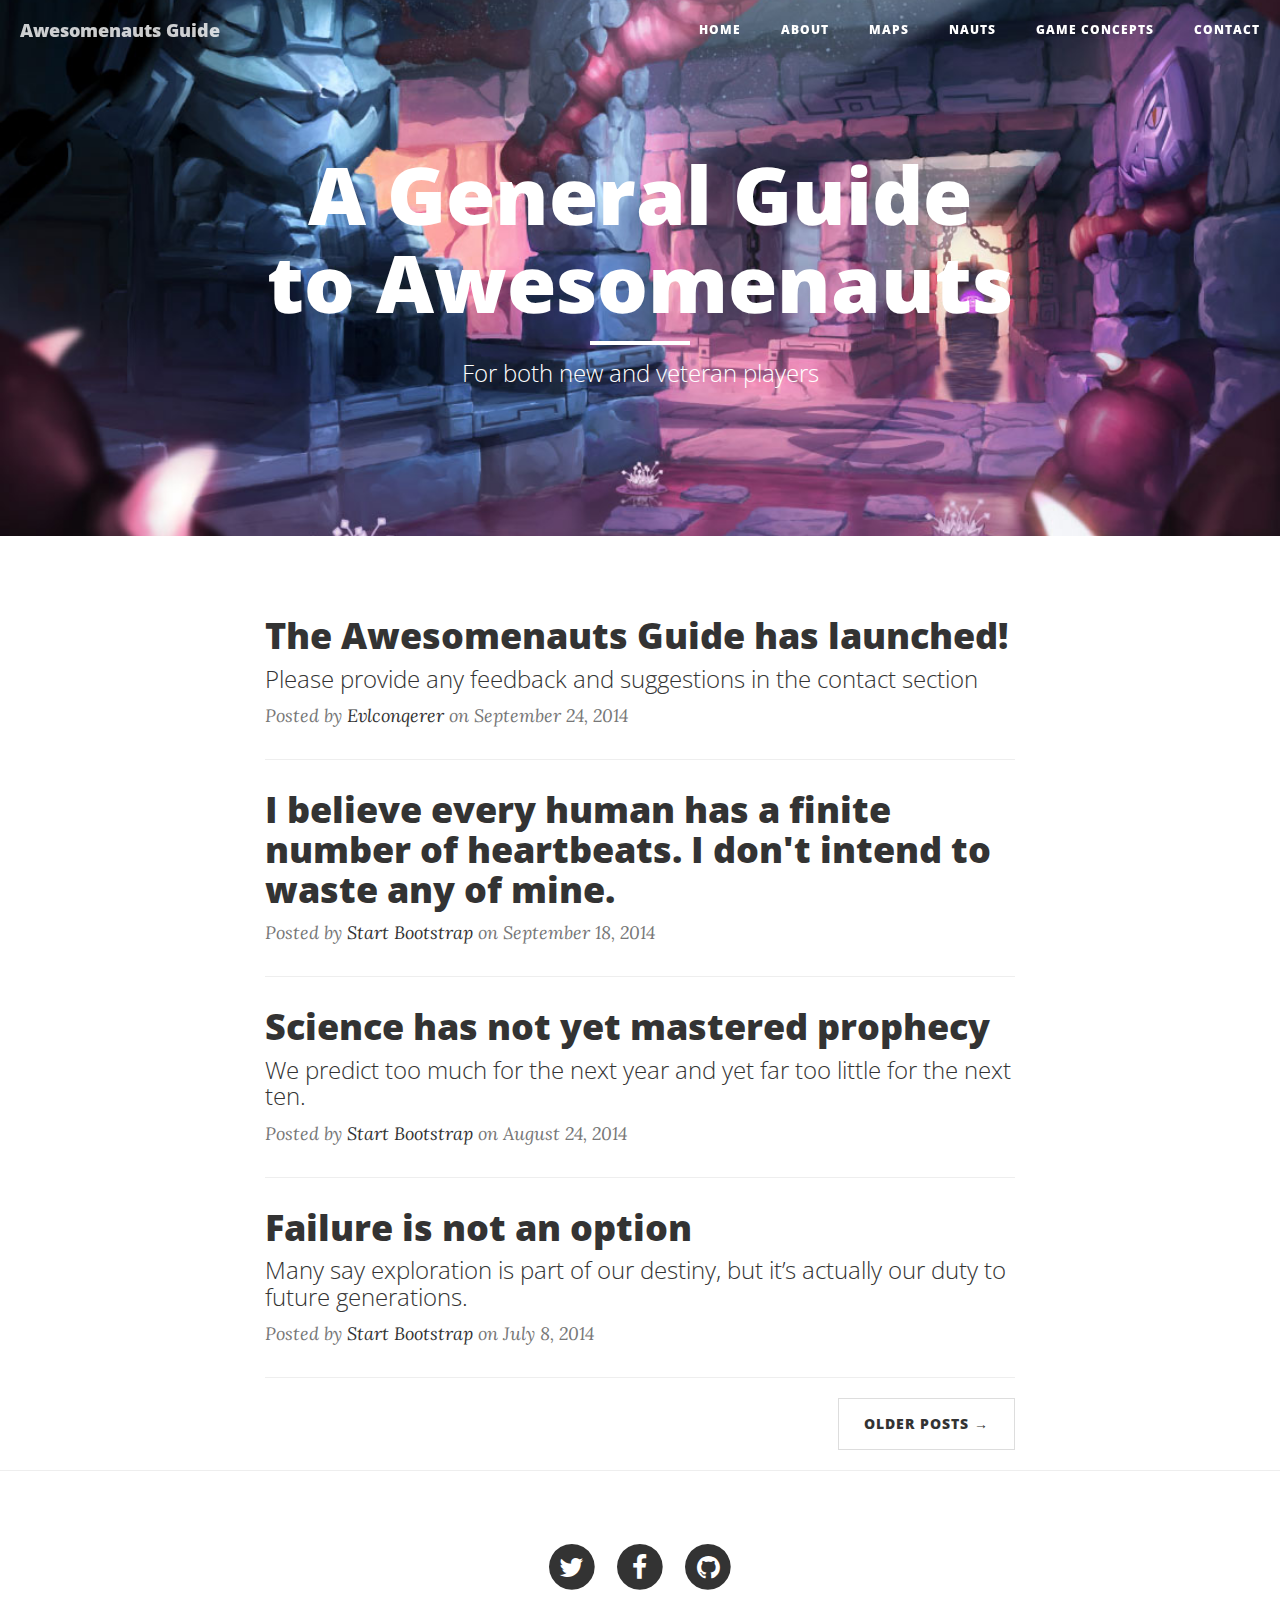
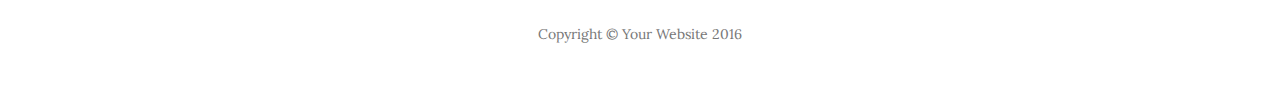
==== index.html @ 8c8aae03 "added structure" ====
<!DOCTYPE html>
<html lang="en">

<head>

    <meta charset="utf-8">
    <meta http-equiv="X-UA-Compatible" content="IE=edge">
    <meta name="viewport" content="width=device-width, initial-scale=1">
    <meta name="description" content="">
    <meta name="author" content="">

    <title>Awesomenauts Guide</title>

    <!-- Bootstrap Core CSS -->
    <link href="vendor/bootstrap/css/bootstrap.min.css" rel="stylesheet">

    <!-- Theme CSS -->
    <link href="css/clean-blog.min.css" rel="stylesheet">

    <!-- Custom Fonts -->
    <link href="vendor/font-awesome/css/font-awesome.min.css" rel="stylesheet" type="text/css">
    <link href='https://fonts.googleapis.com/css?family=Lora:400,700,400italic,700italic' rel='stylesheet' type='text/css'>
    <link href='https://fonts.googleapis.com/css?family=Open+Sans:300italic,400italic,600italic,700italic,800italic,400,300,600,700,800' rel='stylesheet' type='text/css'>

    <!-- HTML5 Shim and Respond.js IE8 support of HTML5 elements and media queries -->
    <!-- WARNING: Respond.js doesn't work if you view the page via file:// -->
    <!--[if lt IE 9]>
        <script src="https://oss.maxcdn.com/libs/html5shiv/3.7.0/html5shiv.js"></script>
        <script src="https://oss.maxcdn.com/libs/respond.js/1.4.2/respond.min.js"></script>
    <![endif]-->

</head>

<body>

    <!-- Navigation -->
    <nav class="navbar navbar-default navbar-custom navbar-fixed-top">
        <div class="container-fluid">
            <!-- Brand and toggle get grouped for better mobile display -->
            <div class="navbar-header page-scroll">
                <button type="button" class="navbar-toggle" data-toggle="collapse" data-target="#bs-example-navbar-collapse-1">
                    <span class="sr-only">Toggle navigation</span>
                    Menu <i class="fa fa-bars"></i>
                </button>
                <a class="navbar-brand" href="index.html">Awesomenauts Guide</a>
                <!-- change later to logo -->
            </div>

            <!-- Collect the nav links, forms, and other content for toggling -->
            <div class="collapse navbar-collapse" id="bs-example-navbar-collapse-1">
                <ul class="nav navbar-nav navbar-right">
                    <li>
                        <a href="index.html">Home</a>
                    </li>
                    <li>
                        <a href="about.html">About</a>
                    </li>
                    <li>
                        <a href="maps.html">Maps</a>
                    </li>
                    <li>
                        <a href="nauts.html">Nauts</a>
                    </li>
                    <li>
                        <a href="concepts.html">Game Concepts</a>
                    </li>
                    <li>
                        <a href="contact.html">Contact</a>
                    </li>
                </ul>
            </div>
            <!-- /.navbar-collapse -->
        </div>
        <!-- /.container -->
    </nav>

    <!-- Page Header -->
    <!-- Set your background image for this header on the line below. -->
    <header class="intro-header" style="background-image: url('img/Aigullon.jpg')">
        <div class="container">
            <div class="row">
                <div class="col-lg-8 col-lg-offset-2 col-md-10 col-md-offset-1">
                    <div class="site-heading">
                        <h1>A General Guide to Awesomenauts</h1>
                        <hr class="small">
                        <span class="subheading">For both new and veteran players</span>
                    </div>
                </div>
            </div>
        </div>
    </header>

    <!-- Main Content -->
    <div class="container">
        <div class="row">
            <div class="col-lg-8 col-lg-offset-2 col-md-10 col-md-offset-1">
                <div class="post-preview">
                    <a href="post.html">
                        <h2 class="post-title">
                            The Awesomenauts Guide has launched!
                        </h2>
                        <h3 class="post-subtitle">
                            Please provide any feedback and suggestions in the contact section
                        </h3>
                    </a>
                    <p class="post-meta">Posted by <a href="#">Evlconqerer</a> on September 24, 2014</p>
                </div>
                <hr>
                <div class="post-preview">
                    <a href="post.html">
                        <h2 class="post-title">
                            I believe every human has a finite number of heartbeats. I don't intend to waste any of mine.
                        </h2>
                    </a>
                    <p class="post-meta">Posted by <a href="#">Start Bootstrap</a> on September 18, 2014</p>
                </div>
                <hr>
                <div class="post-preview">
                    <a href="post.html">
                        <h2 class="post-title">
                            Science has not yet mastered prophecy
                        </h2>
                        <h3 class="post-subtitle">
                            We predict too much for the next year and yet far too little for the next ten.
                        </h3>
                    </a>
                    <p class="post-meta">Posted by <a href="#">Start Bootstrap</a> on August 24, 2014</p>
                </div>
                <hr>
                <div class="post-preview">
                    <a href="post.html">
                        <h2 class="post-title">
                            Failure is not an option
                        </h2>
                        <h3 class="post-subtitle">
                            Many say exploration is part of our destiny, but it’s actually our duty to future generations.
                        </h3>
                    </a>
                    <p class="post-meta">Posted by <a href="#">Start Bootstrap</a> on July 8, 2014</p>
                </div>
                <hr>
                <!-- Pager -->
                <ul class="pager">
                    <li class="next">
                        <a href="#">Older Posts &rarr;</a>
                    </li>
                </ul>
            </div>
        </div>
    </div>

    <hr>

    <!-- Footer -->
    <footer>
        <div class="container">
            <div class="row">
                <div class="col-lg-8 col-lg-offset-2 col-md-10 col-md-offset-1">
                    <ul class="list-inline text-center">
                        <li>
                            <a href="#">
                                <span class="fa-stack fa-lg">
                                    <i class="fa fa-circle fa-stack-2x"></i>
                                    <i class="fa fa-twitter fa-stack-1x fa-inverse"></i>
                                </span>
                            </a>
                        </li>
                        <li>
                            <a href="#">
                                <span class="fa-stack fa-lg">
                                    <i class="fa fa-circle fa-stack-2x"></i>
                                    <i class="fa fa-facebook fa-stack-1x fa-inverse"></i>
                                </span>
                            </a>
                        </li>
                        <li>
                            <a href="#">
                                <span class="fa-stack fa-lg">
                                    <i class="fa fa-circle fa-stack-2x"></i>
                                    <i class="fa fa-github fa-stack-1x fa-inverse"></i>
                                </span>
                            </a>
                        </li>
                    </ul>
                    <p class="copyright text-muted">Copyright &copy; Your Website 2016</p>
                </div>
            </div>
        </div>
    </footer>

    <!-- jQuery -->
    <script src="vendor/jquery/jquery.min.js"></script>

    <!-- Bootstrap Core JavaScript -->
    <script src="vendor/bootstrap/js/bootstrap.min.js"></script>

    <!-- Contact Form JavaScript -->
    <script src="js/jqBootstrapValidation.js"></script>
    <script src="js/contact_me.js"></script>

    <!-- Theme JavaScript -->
    <script src="js/clean-blog.min.js"></script>

</body>

</html>
---- css/clean-blog.min.css ----
/*!
 * Start Bootstrap - Clean Blog v3.3.7+1 (http://startbootstrap.com/template-overviews/clean-blog)
 * Copyright 2013-2017 Start Bootstrap
 * Licensed under MIT (https://github.com/BlackrockDigital/startbootstrap/blob/gh-pages/LICENSE)
 */a,body{color:#333}.navbar-custom .nav li a,.navbar-custom .navbar-brand,h1,h2,h3,h4,h5,h6{font-weight:800}.caption,.intro-header .page-heading,.intro-header .site-heading,footer .copyright{text-align:center}body{font-family:Lora,'Times New Roman',serif;font-size:20px;-webkit-tap-highlight-color:#0085A1}.intro-header .page-heading .subheading,.intro-header .post-heading .subheading,.intro-header .site-heading .subheading,.navbar-custom,h1,h2,h3,h4,h5,h6{font-family:'Open Sans','Helvetica Neue',Helvetica,Arial,sans-serif}p{line-height:1.5;margin:30px 0}p a{text-decoration:underline}a:focus,a:hover{color:#0085A1}a img:focus,a img:hover{cursor:zoom-in}blockquote{color:#777;font-style:italic}hr.small{max-width:100px;margin:15px auto;border-width:4px;border-color:#fff}.navbar-custom{position:absolute;top:0;left:0;width:100%;z-index:3}.navbar-custom .navbar-header .navbar-toggle{color:#777;font-weight:800;text-transform:uppercase;font-size:12px}.navbar-custom .nav li a{text-transform:uppercase;font-size:12px;letter-spacing:1px}@media only screen and (min-width:768px){.navbar-custom{background:0 0;border-bottom:1px solid transparent}.navbar-custom .navbar-brand{color:#fff;padding:20px}.navbar-custom .navbar-brand:focus,.navbar-custom .navbar-brand:hover{color:rgba(255,255,255,.8)}.navbar-custom .nav li a{color:#fff;padding:20px}.navbar-custom .nav li a:focus,.navbar-custom .nav li a:hover{color:rgba(255,255,255,.8)}.navbar-custom .nav li ul.dropdown-menu a{color:#333}.navbar-custom .nav li ul.dropdown-menu a:focus,.navbar-custom .nav li ul.dropdown-menu a:hover{color:#0085A1}}@media only screen and (min-width:1170px){.navbar-custom{-webkit-transition:background-color .3s;-moz-transition:background-color .3s;transition:background-color .3s;-webkit-transform:translate3d(0,0,0);-moz-transform:translate3d(0,0,0);-ms-transform:translate3d(0,0,0);-o-transform:translate3d(0,0,0);transform:translate3d(0,0,0);-webkit-backface-visibility:hidden;backface-visibility:hidden}.navbar-custom.is-fixed{position:fixed;top:-61px;background-color:rgba(255,255,255,.9);border-bottom:1px solid #f2f2f2;-webkit-transition:-webkit-transform .3s;-moz-transition:-moz-transform .3s;transition:transform .3s}.navbar-custom.is-fixed .navbar-brand{color:#333}.navbar-custom.is-fixed .navbar-brand:focus,.navbar-custom.is-fixed .navbar-brand:hover{color:#0085A1}.navbar-custom.is-fixed .nav li a{color:#333}.navbar-custom.is-fixed .nav li a:focus,.navbar-custom.is-fixed .nav li a:hover{color:#0085A1}.navbar-custom.is-visible{-webkit-transform:translate3d(0,100%,0);-moz-transform:translate3d(0,100%,0);-ms-transform:translate3d(0,100%,0);-o-transform:translate3d(0,100%,0);transform:translate3d(0,100%,0)}}.intro-header{background:center center no-repeat;-webkit-background-size:cover;-moz-background-size:cover;background-size:cover;-o-background-size:cover;margin-bottom:50px}.intro-header .page-heading,.intro-header .post-heading,.intro-header .site-heading{padding:100px 0 50px;color:#fff}.intro-header .page-heading h1,.intro-header .site-heading h1{margin-top:0;font-size:50px}.intro-header .page-heading .subheading,.intro-header .site-heading .subheading{font-size:24px;line-height:1.1;display:block;font-weight:300;margin:10px 0 0}@media only screen and (min-width:768px){.intro-header .page-heading,.intro-header .post-heading,.intro-header .site-heading{padding:150px 0}.intro-header .page-heading h1,.intro-header .site-heading h1{font-size:80px}}.intro-header .post-heading h1{font-size:35px}.intro-header .post-heading .meta,.intro-header .post-heading .subheading{line-height:1.1;display:block}.intro-header .post-heading .subheading{font-size:24px;margin:10px 0 30px;font-weight:600}.intro-header .post-heading .meta{font-family:Lora,'Times New Roman',serif;font-style:italic;font-weight:300;font-size:20px}.intro-header .post-heading .meta a{color:#fff}@media only screen and (min-width:768px){.intro-header .post-heading h1{font-size:55px}.intro-header .post-heading .subheading{font-size:30px}}.post-preview>a{color:#333}.post-preview>a:focus,.post-preview>a:hover{text-decoration:none;color:#0085A1}.post-preview>a>.post-title{font-size:30px;margin-top:30px;margin-bottom:10px}.post-preview>a>.post-subtitle{margin:0 0 10px;font-weight:300}.post-preview>.post-meta{color:#777;font-size:18px;font-style:italic;margin-top:0}.post-preview>.post-meta>a{text-decoration:none;color:#333}.post-preview>.post-meta>a:focus,.post-preview>.post-meta>a:hover{color:#0085A1;text-decoration:underline}@media only screen and (min-width:768px){.post-preview>a>.post-title{font-size:36px}}.section-heading{font-size:36px;margin-top:60px;font-weight:700}.btn,.pager li>a,.pager li>span{font-family:'Open Sans','Helvetica Neue',Helvetica,Arial,sans-serif;text-transform:uppercase;font-weight:800;letter-spacing:1px}.caption{font-size:14px;padding:10px;font-style:italic;margin:0;display:block;border-bottom-right-radius:5px;border-bottom-left-radius:5px}footer{padding:50px 0 65px}footer .list-inline{margin:0;padding:0}footer .copyright{font-size:14px;margin-bottom:0}.floating-label-form-group{font-size:14px;position:relative;margin-bottom:0;padding-bottom:.5em;border-bottom:1px solid #eee}.floating-label-form-group input,.floating-label-form-group textarea{z-index:1;position:relative;padding-right:0;padding-left:0;border:none;border-radius:0;font-size:1.5em;background:0 0;box-shadow:none!important;resize:none}.floating-label-form-group label{display:block;z-index:0;position:relative;top:2em;margin:0;font-size:.85em;line-height:1.764705882em;vertical-align:middle;vertical-align:baseline;opacity:0;-webkit-transition:top .3s ease,opacity .3s ease;-moz-transition:top .3s ease,opacity .3s ease;-ms-transition:top .3s ease,opacity .3s ease;transition:top .3s ease,opacity .3s ease}.floating-label-form-group::not(:first-child){padding-left:14px;border-left:1px solid #eee}.floating-label-form-group-with-value label{top:0;opacity:1}.floating-label-form-group-with-focus label{color:#0085A1}form .row:first-child .floating-label-form-group{border-top:1px solid #eee}.btn{font-size:14px;border-radius:0;padding:15px 25px}.btn-lg{font-size:16px;padding:25px 35px}.btn-default:focus,.btn-default:hover{background-color:#0085A1;border:1px solid #0085A1;color:#fff}.pager{margin:20px 0 0}.pager li>a,.pager li>span{font-size:14px;padding:15px 25px;background-color:#fff;border-radius:0}.pager li>a:focus,.pager li>a:hover{color:#fff;background-color:#0085A1;border:1px solid #0085A1}.pager .disabled>a,.pager .disabled>a:focus,.pager .disabled>a:hover,.pager .disabled>span{color:#777;background-color:#333;cursor:not-allowed}::-moz-selection{color:#fff;text-shadow:none;background:#0085A1}::selection{color:#fff;text-shadow:none;background:#0085A1}img::selection{color:#fff;background:0 0}img::-moz-selection{color:#fff;background:0 0}
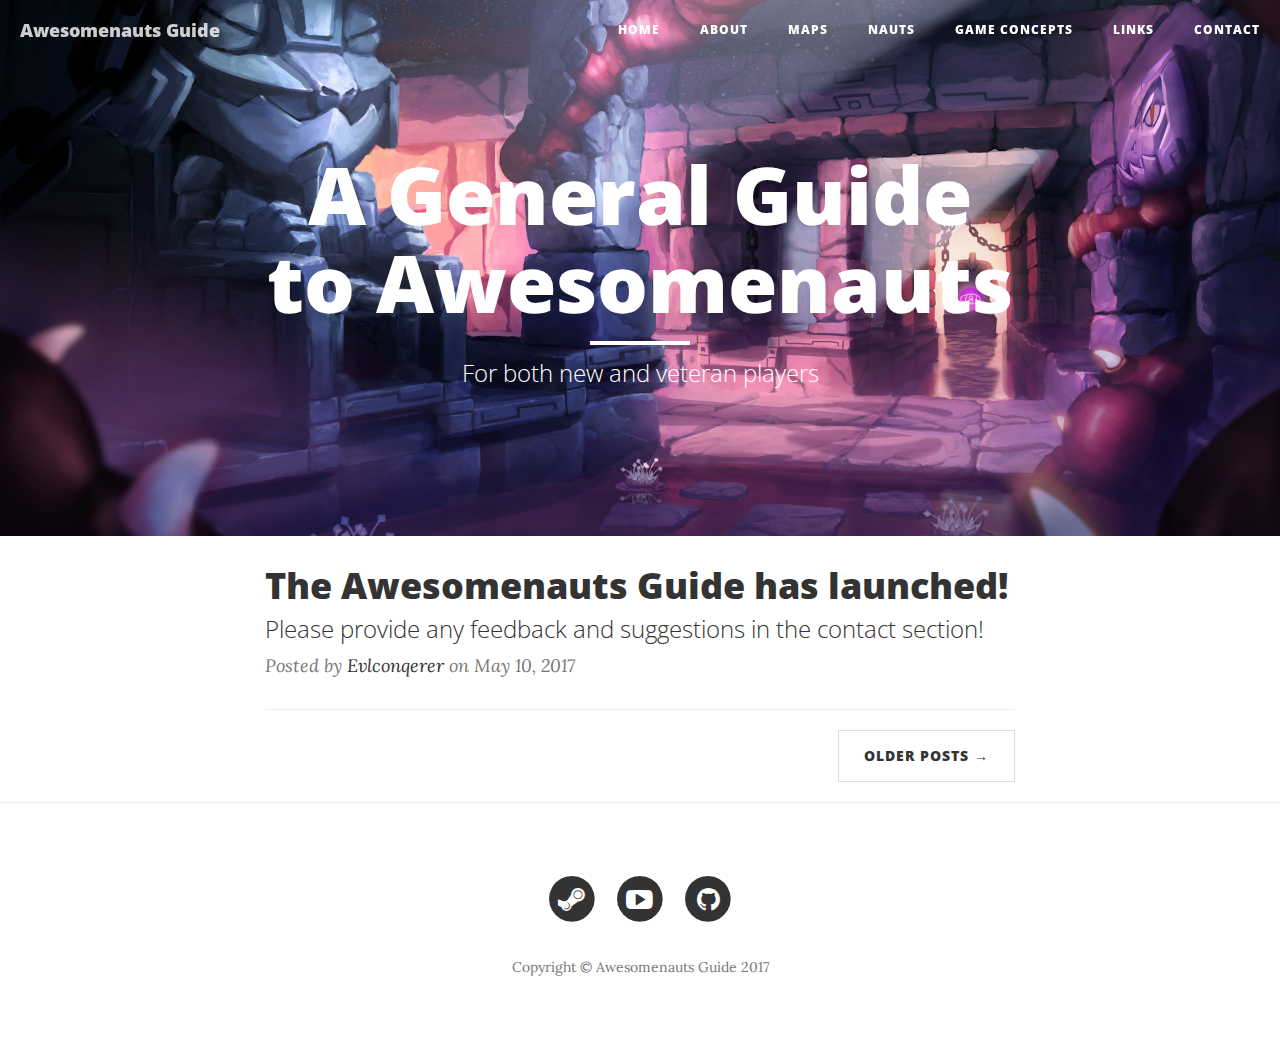
==== commit 8eb189ad: "added links page" ====
--- a/index.html
+++ b/index.html
@@ -65,6 +65,9 @@
                         <a href="concepts.html">Game Concepts</a>
                     </li>
                     <li>
+                        <a href="links.html">Links</a>
+                    </li>
+                    <li>
                         <a href="contact.html">Contact</a>
                     </li>
                 </ul>
@@ -95,48 +98,15 @@
         <div class="row">
             <div class="col-lg-8 col-lg-offset-2 col-md-10 col-md-offset-1">
                 <div class="post-preview">
-                    <a href="post.html">
+                    <a href="post1.html">
                         <h2 class="post-title">
                             The Awesomenauts Guide has launched!
                         </h2>
                         <h3 class="post-subtitle">
-                            Please provide any feedback and suggestions in the contact section
+                            Please provide any feedback and suggestions in the contact section!
                         </h3>
                     </a>
-                    <p class="post-meta">Posted by <a href="#">Evlconqerer</a> on September 24, 2014</p>
-                </div>
-                <hr>
-                <div class="post-preview">
-                    <a href="post.html">
-                        <h2 class="post-title">
-                            I believe every human has a finite number of heartbeats. I don't intend to waste any of mine.
-                        </h2>
-                    </a>
-                    <p class="post-meta">Posted by <a href="#">Start Bootstrap</a> on September 18, 2014</p>
-                </div>
-                <hr>
-                <div class="post-preview">
-                    <a href="post.html">
-                        <h2 class="post-title">
-                            Science has not yet mastered prophecy
-                        </h2>
-                        <h3 class="post-subtitle">
-                            We predict too much for the next year and yet far too little for the next ten.
-                        </h3>
-                    </a>
-                    <p class="post-meta">Posted by <a href="#">Start Bootstrap</a> on August 24, 2014</p>
-                </div>
-                <hr>
-                <div class="post-preview">
-                    <a href="post.html">
-                        <h2 class="post-title">
-                            Failure is not an option
-                        </h2>
-                        <h3 class="post-subtitle">
-                            Many say exploration is part of our destiny, but it’s actually our duty to future generations.
-                        </h3>
-                    </a>
-                    <p class="post-meta">Posted by <a href="#">Start Bootstrap</a> on July 8, 2014</p>
+                    <p class="post-meta">Posted by <a href="#">Evlconqerer</a> on May 10, 2017</p>
                 </div>
                 <hr>
                 <!-- Pager -->
@@ -158,23 +128,23 @@
                 <div class="col-lg-8 col-lg-offset-2 col-md-10 col-md-offset-1">
                     <ul class="list-inline text-center">
                         <li>
-                            <a href="#">
+                            <a href="http://steamcommunity.com/id/Evlconqerer">
                                 <span class="fa-stack fa-lg">
                                     <i class="fa fa-circle fa-stack-2x"></i>
-                                    <i class="fa fa-twitter fa-stack-1x fa-inverse"></i>
+                                    <i class="fa fa-steam fa-stack-1x fa-inverse"></i>
                                 </span>
                             </a>
                         </li>
                         <li>
-                            <a href="#">
+                            <a href="https://www.youtube.com/channel/UCYet9cDvnpNhZdE8vqAyo9Q">
                                 <span class="fa-stack fa-lg">
                                     <i class="fa fa-circle fa-stack-2x"></i>
-                                    <i class="fa fa-facebook fa-stack-1x fa-inverse"></i>
+                                    <i class="fa fa-youtube-play fa-stack-1x fa-inverse"></i>
                                 </span>
                             </a>
                         </li>
                         <li>
-                            <a href="#">
+                            <a href="https://github.com/AwesomenautsGuide/awesomenautsguide.github.io">
                                 <span class="fa-stack fa-lg">
                                     <i class="fa fa-circle fa-stack-2x"></i>
                                     <i class="fa fa-github fa-stack-1x fa-inverse"></i>
@@ -182,7 +152,7 @@
                             </a>
                         </li>
                     </ul>
-                    <p class="copyright text-muted">Copyright &copy; Your Website 2016</p>
+                    <p class="copyright text-muted">Copyright &copy; Awesomenauts Guide 2017</p>
                 </div>
             </div>
         </div>
--- a/css/clean-blog.min.css
+++ b/css/clean-blog.min.css
@@ -2,4 +2,4 @@
  * Start Bootstrap - Clean Blog v3.3.7+1 (http://startbootstrap.com/template-overviews/clean-blog)
  * Copyright 2013-2017 Start Bootstrap
  * Licensed under MIT (https://github.com/BlackrockDigital/startbootstrap/blob/gh-pages/LICENSE)
- */a,body{color:#333}.navbar-custom .nav li a,.navbar-custom .navbar-brand,h1,h2,h3,h4,h5,h6{font-weight:800}.caption,.intro-header .page-heading,.intro-header .site-heading,footer .copyright{text-align:center}body{font-family:Lora,'Times New Roman',serif;font-size:20px;-webkit-tap-highlight-color:#0085A1}.intro-header .page-heading .subheading,.intro-header .post-heading .subheading,.intro-header .site-heading .subheading,.navbar-custom,h1,h2,h3,h4,h5,h6{font-family:'Open Sans','Helvetica Neue',Helvetica,Arial,sans-serif}p{line-height:1.5;margin:30px 0}p a{text-decoration:underline}a:focus,a:hover{color:#0085A1}a img:focus,a img:hover{cursor:zoom-in}blockquote{color:#777;font-style:italic}hr.small{max-width:100px;margin:15px auto;border-width:4px;border-color:#fff}.navbar-custom{position:absolute;top:0;left:0;width:100%;z-index:3}.navbar-custom .navbar-header .navbar-toggle{color:#777;font-weight:800;text-transform:uppercase;font-size:12px}.navbar-custom .nav li a{text-transform:uppercase;font-size:12px;letter-spacing:1px}@media only screen and (min-width:768px){.navbar-custom{background:0 0;border-bottom:1px solid transparent}.navbar-custom .navbar-brand{color:#fff;padding:20px}.navbar-custom .navbar-brand:focus,.navbar-custom .navbar-brand:hover{color:rgba(255,255,255,.8)}.navbar-custom .nav li a{color:#fff;padding:20px}.navbar-custom .nav li a:focus,.navbar-custom .nav li a:hover{color:rgba(255,255,255,.8)}.navbar-custom .nav li ul.dropdown-menu a{color:#333}.navbar-custom .nav li ul.dropdown-menu a:focus,.navbar-custom .nav li ul.dropdown-menu a:hover{color:#0085A1}}@media only screen and (min-width:1170px){.navbar-custom{-webkit-transition:background-color .3s;-moz-transition:background-color .3s;transition:background-color .3s;-webkit-transform:translate3d(0,0,0);-moz-transform:translate3d(0,0,0);-ms-transform:translate3d(0,0,0);-o-transform:translate3d(0,0,0);transform:translate3d(0,0,0);-webkit-backface-visibility:hidden;backface-visibility:hidden}.navbar-custom.is-fixed{position:fixed;top:-61px;background-color:rgba(255,255,255,.9);border-bottom:1px solid #f2f2f2;-webkit-transition:-webkit-transform .3s;-moz-transition:-moz-transform .3s;transition:transform .3s}.navbar-custom.is-fixed .navbar-brand{color:#333}.navbar-custom.is-fixed .navbar-brand:focus,.navbar-custom.is-fixed .navbar-brand:hover{color:#0085A1}.navbar-custom.is-fixed .nav li a{color:#333}.navbar-custom.is-fixed .nav li a:focus,.navbar-custom.is-fixed .nav li a:hover{color:#0085A1}.navbar-custom.is-visible{-webkit-transform:translate3d(0,100%,0);-moz-transform:translate3d(0,100%,0);-ms-transform:translate3d(0,100%,0);-o-transform:translate3d(0,100%,0);transform:translate3d(0,100%,0)}}.intro-header{background:center center no-repeat;-webkit-background-size:cover;-moz-background-size:cover;background-size:cover;-o-background-size:cover;margin-bottom:50px}.intro-header .page-heading,.intro-header .post-heading,.intro-header .site-heading{padding:100px 0 50px;color:#fff}.intro-header .page-heading h1,.intro-header .site-heading h1{margin-top:0;font-size:50px}.intro-header .page-heading .subheading,.intro-header .site-heading .subheading{font-size:24px;line-height:1.1;display:block;font-weight:300;margin:10px 0 0}@media only screen and (min-width:768px){.intro-header .page-heading,.intro-header .post-heading,.intro-header .site-heading{padding:150px 0}.intro-header .page-heading h1,.intro-header .site-heading h1{font-size:80px}}.intro-header .post-heading h1{font-size:35px}.intro-header .post-heading .meta,.intro-header .post-heading .subheading{line-height:1.1;display:block}.intro-header .post-heading .subheading{font-size:24px;margin:10px 0 30px;font-weight:600}.intro-header .post-heading .meta{font-family:Lora,'Times New Roman',serif;font-style:italic;font-weight:300;font-size:20px}.intro-header .post-heading .meta a{color:#fff}@media only screen and (min-width:768px){.intro-header .post-heading h1{font-size:55px}.intro-header .post-heading .subheading{font-size:30px}}.post-preview>a{color:#333}.post-preview>a:focus,.post-preview>a:hover{text-decoration:none;color:#0085A1}.post-preview>a>.post-title{font-size:30px;margin-top:30px;margin-bottom:10px}.post-preview>a>.post-subtitle{margin:0 0 10px;font-weight:300}.post-preview>.post-meta{color:#777;font-size:18px;font-style:italic;margin-top:0}.post-preview>.post-meta>a{text-decoration:none;color:#333}.post-preview>.post-meta>a:focus,.post-preview>.post-meta>a:hover{color:#0085A1;text-decoration:underline}@media only screen and (min-width:768px){.post-preview>a>.post-title{font-size:36px}}.section-heading{font-size:36px;margin-top:60px;font-weight:700}.btn,.pager li>a,.pager li>span{font-family:'Open Sans','Helvetica Neue',Helvetica,Arial,sans-serif;text-transform:uppercase;font-weight:800;letter-spacing:1px}.caption{font-size:14px;padding:10px;font-style:italic;margin:0;display:block;border-bottom-right-radius:5px;border-bottom-left-radius:5px}footer{padding:50px 0 65px}footer .list-inline{margin:0;padding:0}footer .copyright{font-size:14px;margin-bottom:0}.floating-label-form-group{font-size:14px;position:relative;margin-bottom:0;padding-bottom:.5em;border-bottom:1px solid #eee}.floating-label-form-group input,.floating-label-form-group textarea{z-index:1;position:relative;padding-right:0;padding-left:0;border:none;border-radius:0;font-size:1.5em;background:0 0;box-shadow:none!important;resize:none}.floating-label-form-group label{display:block;z-index:0;position:relative;top:2em;margin:0;font-size:.85em;line-height:1.764705882em;vertical-align:middle;vertical-align:baseline;opacity:0;-webkit-transition:top .3s ease,opacity .3s ease;-moz-transition:top .3s ease,opacity .3s ease;-ms-transition:top .3s ease,opacity .3s ease;transition:top .3s ease,opacity .3s ease}.floating-label-form-group::not(:first-child){padding-left:14px;border-left:1px solid #eee}.floating-label-form-group-with-value label{top:0;opacity:1}.floating-label-form-group-with-focus label{color:#0085A1}form .row:first-child .floating-label-form-group{border-top:1px solid #eee}.btn{font-size:14px;border-radius:0;padding:15px 25px}.btn-lg{font-size:16px;padding:25px 35px}.btn-default:focus,.btn-default:hover{background-color:#0085A1;border:1px solid #0085A1;color:#fff}.pager{margin:20px 0 0}.pager li>a,.pager li>span{font-size:14px;padding:15px 25px;background-color:#fff;border-radius:0}.pager li>a:focus,.pager li>a:hover{color:#fff;background-color:#0085A1;border:1px solid #0085A1}.pager .disabled>a,.pager .disabled>a:focus,.pager .disabled>a:hover,.pager .disabled>span{color:#777;background-color:#333;cursor:not-allowed}::-moz-selection{color:#fff;text-shadow:none;background:#0085A1}::selection{color:#fff;text-shadow:none;background:#0085A1}img::selection{color:#fff;background:0 0}img::-moz-selection{color:#fff;background:0 0}+ */a,body{color:#333}.navbar-custom .nav li a,.navbar-custom .navbar-brand,h1,h2,h3,h4,h5,h6{font-weight:800}.caption,.intro-header .page-heading,.intro-header .site-heading,footer .copyright{text-align:center}body{font-family:Lora,'Times New Roman',serif;font-size:20px;-webkit-tap-highlight-color:#0085A1}.intro-header .page-heading .subheading,.intro-header .post-heading .subheading,.intro-header .site-heading .subheading,.navbar-custom,h1,h2,h3,h4,h5,h6{font-family:'Open Sans','Helvetica Neue',Helvetica,Arial,sans-serif}p{line-height:1.5;margin:30px 0}p a{text-decoration:underline}a:focus,a:hover{color:#0085A1}a img:focus,a img:hover{cursor:zoom-in}blockquote{color:#777;font-style:italic}hr.small{max-width:100px;margin:15px auto;border-width:4px;border-color:#fff}.navbar-custom{position:absolute;top:0;left:0;width:100%;z-index:3}.navbar-custom .navbar-header .navbar-toggle{color:#777;font-weight:800;text-transform:uppercase;font-size:12px}.navbar-custom .nav li a{text-transform:uppercase;font-size:12px;letter-spacing:1px}@media only screen and (min-width:768px){.navbar-custom{background:0 0;border-bottom:1px solid transparent}.navbar-custom .navbar-brand{color:#fff;padding:20px}.navbar-custom .navbar-brand:focus,.navbar-custom .navbar-brand:hover{color:rgba(255,255,255,.8)}.navbar-custom .nav li a{color:#fff;padding:20px}.navbar-custom .nav li a:focus,.navbar-custom .nav li a:hover{color:rgba(255,255,255,.8)}.navbar-custom .nav li ul.dropdown-menu a{color:#333}.navbar-custom .nav li ul.dropdown-menu a:focus,.navbar-custom .nav li ul.dropdown-menu a:hover{color:#0085A1}}@media only screen and (min-width:1170px){.navbar-custom{-webkit-transition:background-color .3s;-moz-transition:background-color .3s;transition:background-color .3s;-webkit-transform:translate3d(0,0,0);-moz-transform:translate3d(0,0,0);-ms-transform:translate3d(0,0,0);-o-transform:translate3d(0,0,0);transform:translate3d(0,0,0);-webkit-backface-visibility:hidden;backface-visibility:hidden}.navbar-custom.is-fixed{position:fixed;top:-61px;background-color:rgba(255,255,255,.9);border-bottom:1px solid #f2f2f2;-webkit-transition:-webkit-transform .3s;-moz-transition:-moz-transform .3s;transition:transform .3s}.navbar-custom.is-fixed .navbar-brand{color:#333}.navbar-custom.is-fixed .navbar-brand:focus,.navbar-custom.is-fixed .navbar-brand:hover{color:#0085A1}.navbar-custom.is-fixed .nav li a{color:#333}.navbar-custom.is-fixed .nav li a:focus,.navbar-custom.is-fixed .nav li a:hover{color:#0085A1}.navbar-custom.is-visible{-webkit-transform:translate3d(0,100%,0);-moz-transform:translate3d(0,100%,0);-ms-transform:translate3d(0,100%,0);-o-transform:translate3d(0,100%,0);transform:translate3d(0,100%,0)}}.intro-header{background:center center no-repeat;-webkit-background-size:cover;-moz-background-size:cover;background-size:cover;-o-background-size:cover;margin-bottom:0px}.intro-header .page-heading,.intro-header .post-heading,.intro-header .site-heading{padding:100px 0 50px;color:#fff}.intro-header .page-heading h1,.intro-header .site-heading h1{margin-top:0;font-size:50px}.intro-header .page-heading .subheading,.intro-header .site-heading .subheading{font-size:24px;line-height:1.1;display:block;font-weight:300;margin:10px 0 0}@media only screen and (min-width:768px){.intro-header .page-heading,.intro-header .post-heading,.intro-header .site-heading{padding:150px 0}.intro-header .page-heading h1,.intro-header .site-heading h1{font-size:80px}}.intro-header .post-heading h1{font-size:35px}.intro-header .post-heading .meta,.intro-header .post-heading .subheading{line-height:1.1;display:block}.intro-header .post-heading .subheading{font-size:24px;margin:10px 0 30px;font-weight:600}.intro-header .post-heading .meta{font-family:Lora,'Times New Roman',serif;font-style:italic;font-weight:300;font-size:20px}.intro-header .post-heading .meta a{color:#fff}@media only screen and (min-width:768px){.intro-header .post-heading h1{font-size:55px}.intro-header .post-heading .subheading{font-size:30px}}.post-preview>a{color:#333}.post-preview>a:focus,.post-preview>a:hover{text-decoration:none;color:#0085A1}.post-preview>a>.post-title{font-size:30px;margin-top:30px;margin-bottom:10px}.post-preview>a>.post-subtitle{margin:0 0 10px;font-weight:300}.post-preview>.post-meta{color:#777;font-size:18px;font-style:italic;margin-top:0}.post-preview>.post-meta>a{text-decoration:none;color:#333}.post-preview>.post-meta>a:focus,.post-preview>.post-meta>a:hover{color:#0085A1;text-decoration:underline}@media only screen and (min-width:768px){.post-preview>a>.post-title{font-size:36px}}.section-heading{font-size:36px;margin-top:60px;font-weight:700}.btn,.pager li>a,.pager li>span{font-family:'Open Sans','Helvetica Neue',Helvetica,Arial,sans-serif;text-transform:uppercase;font-weight:800;letter-spacing:1px}.caption{font-size:14px;padding:10px;font-style:italic;margin:0;display:block;border-bottom-right-radius:5px;border-bottom-left-radius:5px}footer{padding:50px 0 65px}footer .list-inline{margin:0;padding:0}footer .copyright{font-size:14px;margin-bottom:0}.floating-label-form-group{font-size:14px;position:relative;margin-bottom:0;padding-bottom:.5em;border-bottom:1px solid #eee}.floating-label-form-group input,.floating-label-form-group textarea{z-index:1;position:relative;padding-right:0;padding-left:0;border:none;border-radius:0;font-size:1.5em;background:0 0;box-shadow:none!important;resize:none}.floating-label-form-group label{display:block;z-index:0;position:relative;top:2em;margin:0;font-size:.85em;line-height:1.764705882em;vertical-align:middle;vertical-align:baseline;opacity:0;-webkit-transition:top .3s ease,opacity .3s ease;-moz-transition:top .3s ease,opacity .3s ease;-ms-transition:top .3s ease,opacity .3s ease;transition:top .3s ease,opacity .3s ease}.floating-label-form-group::not(:first-child){padding-left:14px;border-left:1px solid #eee}.floating-label-form-group-with-value label{top:0;opacity:1}.floating-label-form-group-with-focus label{color:#0085A1}form .row:first-child .floating-label-form-group{border-top:1px solid #eee}.btn{font-size:14px;border-radius:0;padding:15px 25px}.btn-lg{font-size:16px;padding:25px 35px}.btn-default:focus,.btn-default:hover{background-color:#0085A1;border:1px solid #0085A1;color:#fff}.pager{margin:20px 0 0}.pager li>a,.pager li>span{font-size:14px;padding:15px 25px;background-color:#fff;border-radius:0}.pager li>a:focus,.pager li>a:hover{color:#fff;background-color:#0085A1;border:1px solid #0085A1}.pager .disabled>a,.pager .disabled>a:focus,.pager .disabled>a:hover,.pager .disabled>span{color:#777;background-color:#333;cursor:not-allowed}::-moz-selection{color:#fff;text-shadow:none;background:#0085A1}::selection{color:#fff;text-shadow:none;background:#0085A1}img::selection{color:#fff;background:0 0}img::-moz-selection{color:#fff;background:0 0}td{padding: 5px;}table{margin-left:auto;margin-right:auto;margin-top:50px;}